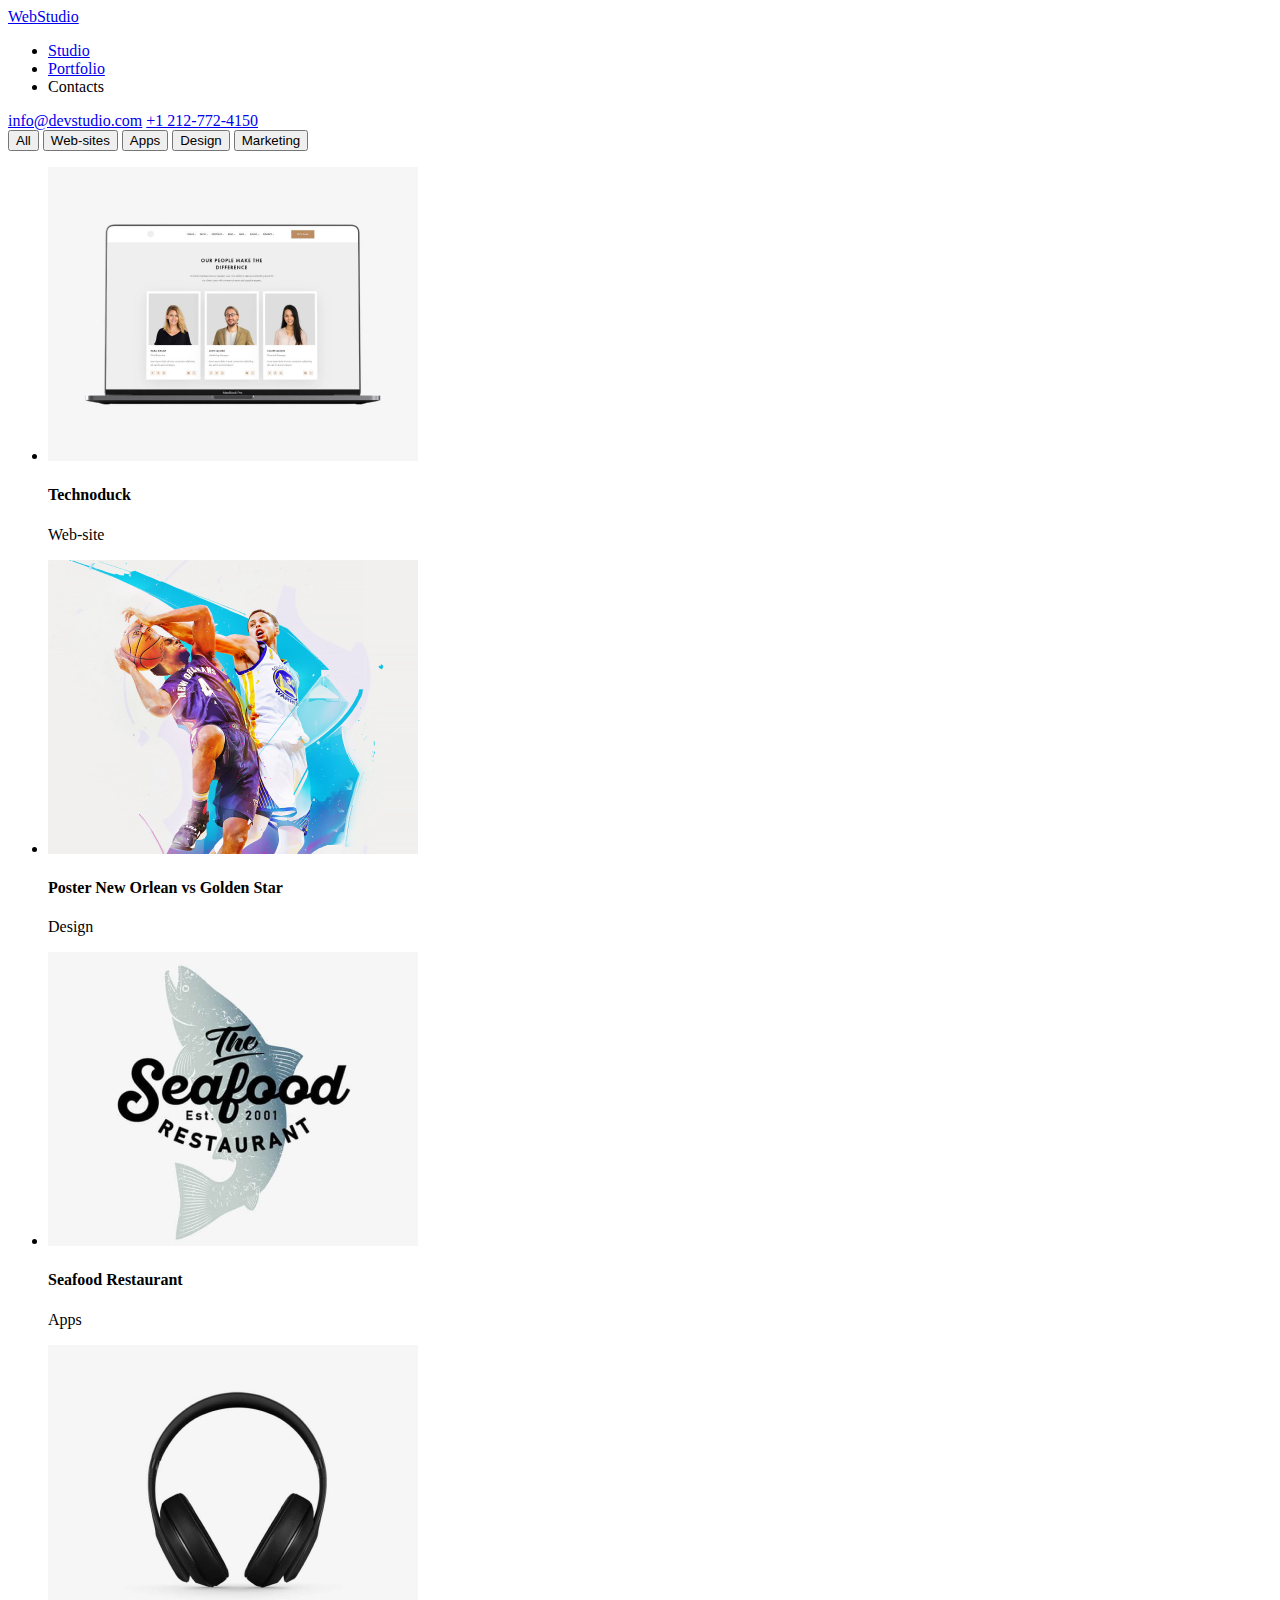
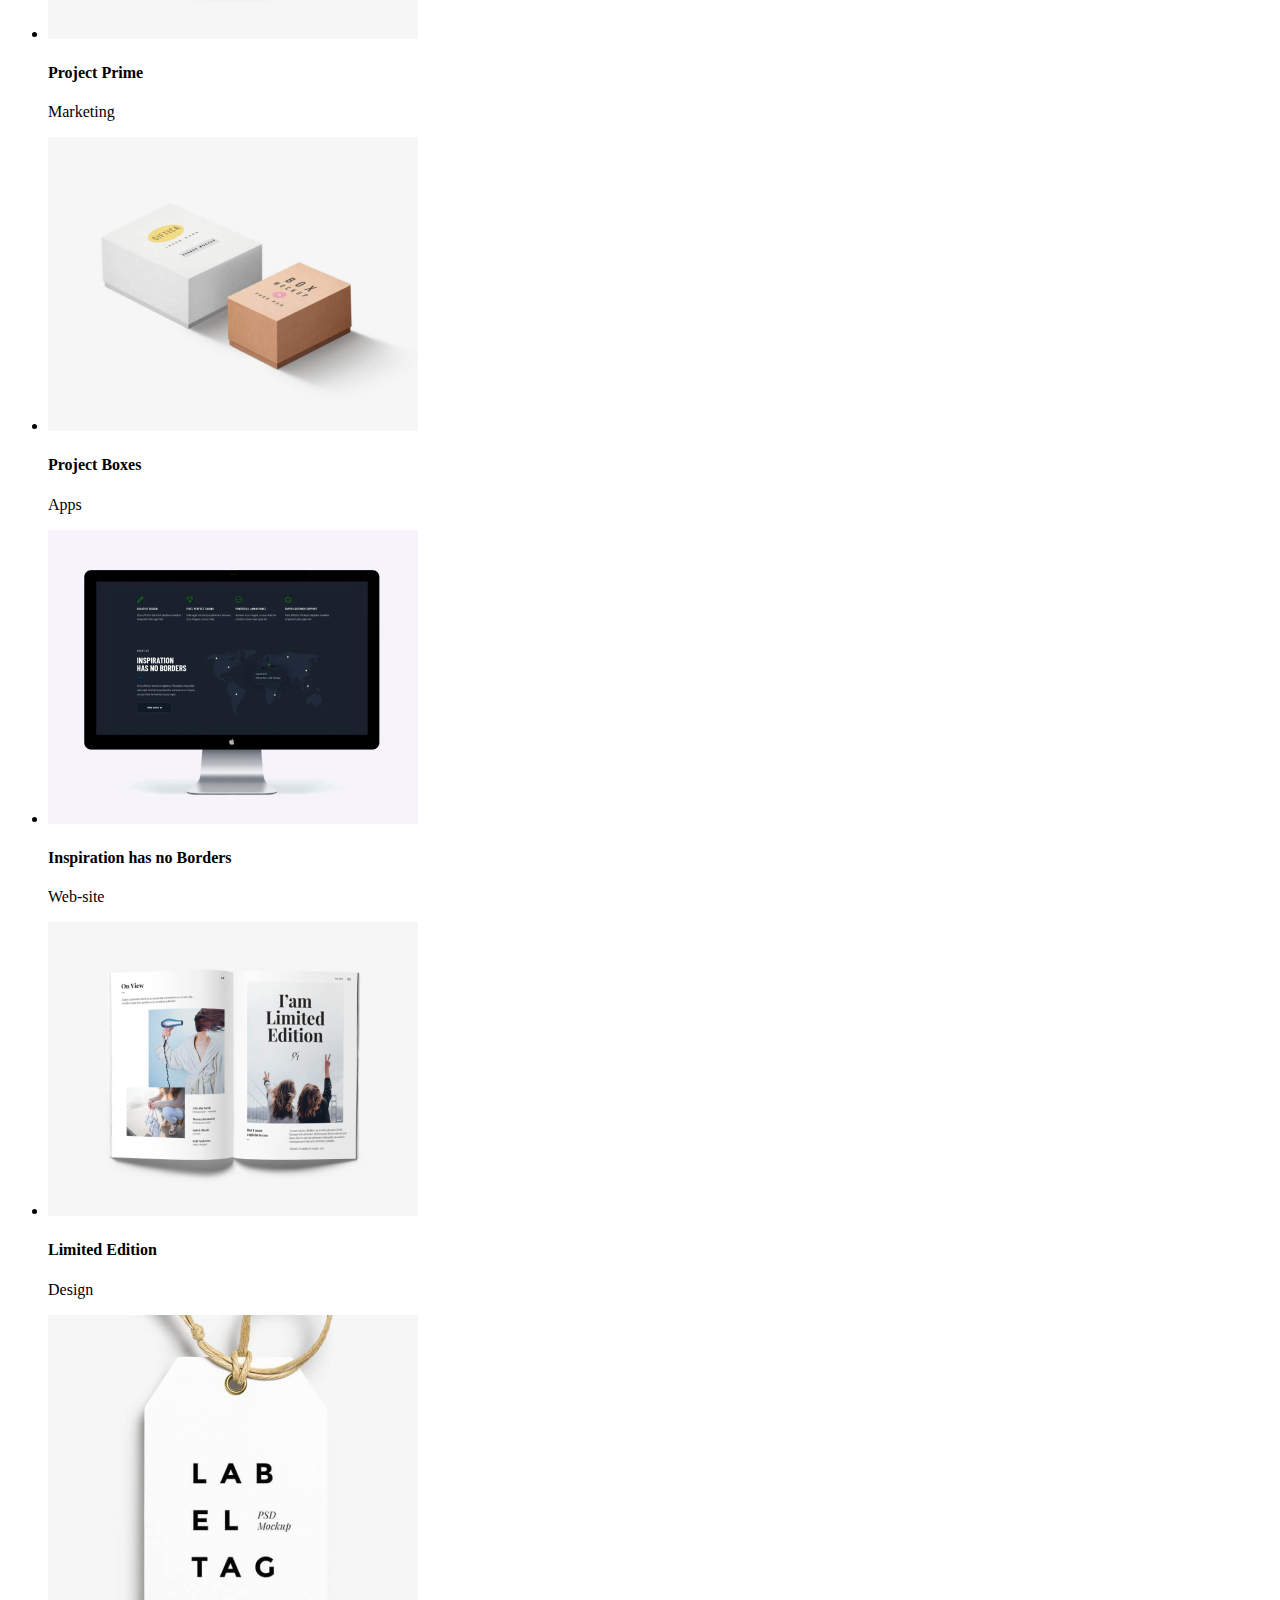
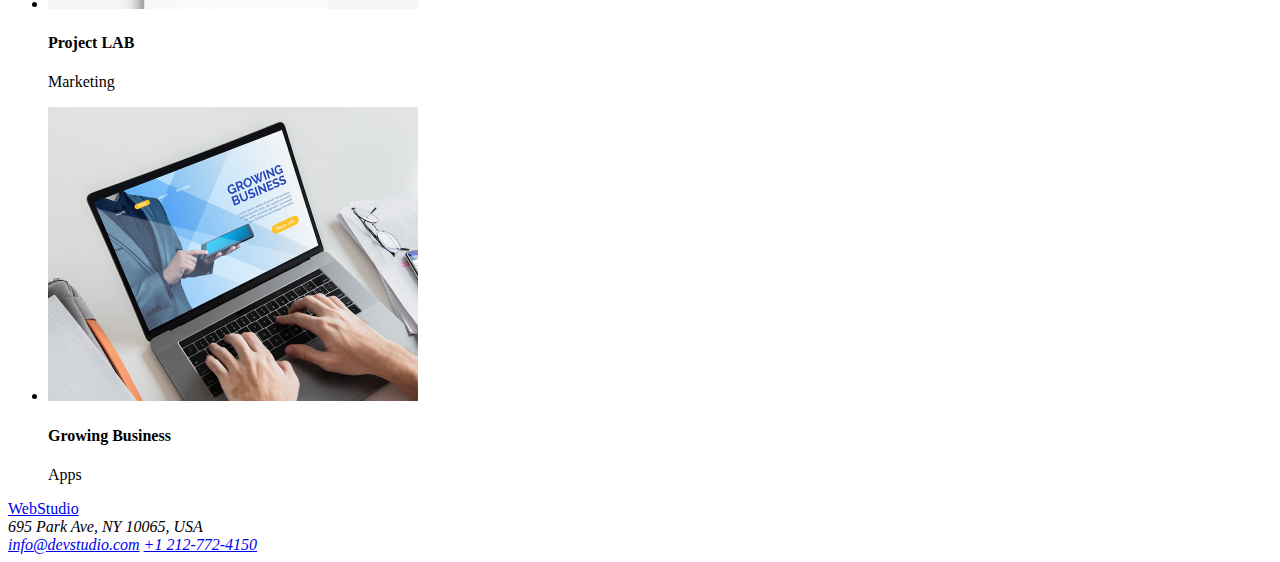
==== portofoliu.html @ a0f7ec47 "page structure" ====
<!DOCTYPE html>
<html lang="en">
<head>
    <meta charset="UTF-8">
    <meta name="viewport" content="width=device-width, initial-scale=1.0">
    <title>Portofoliu</title>
    <link rel="preconnect" href="https://fonts.googleapis.com">
    <link rel="preconnect" href="https://fonts.gstatic.com" crossorigin>
    <link href="https://fonts.googleapis.com/css2?family=Raleway:wght@700&family=Roboto:wght@400;500;700;900&display=swap" rel="stylesheet">
    <link rel="stylesheet" href="css/style.css"/>
</head>
<body>
    <header>
        <a href="./index.html">WebStudio</a>
        <nav>
            <ul>
                <li><a href="./index.html">Studio</a></li>
                <li><a href="./portofoliu.html">Portfolio</a></li>
                <li>Contacts</li>
            </ul>
        </nav>

        <a href="mailto:info@devstudio.com">info@devstudio.com</a>
        <a href="tel:+1-212-772-4150">+1 212-772-4150</a>

    </header>

    <main>

        <div class="buttons-portfolio-filter">
             <button type="button" class="button">All</button>
             <button type="button" class="button">Web-sites</button>
             <button type="button" class="button">Apps</button>
             <button type="button" class="button">Design</button>
             <button type="button" class="button">Marketing</button>
        </div>

        <section>
            <ul>
                <li>
                    <img src="./images/technoduck.jpg" alt="technoduck" width="370"/>
                        <h4 class="portofolio-project">Technoduck</h4>
                        <p class="tips-of-project">Web-site</p>
                </li>
                <li>
                    <img src="./images/poster-basketball.jpg" alt="poster new orlean vs solden star" width="370"/>
                        <h4 class="portofolio-project">Poster New Orlean vs Golden Star</h4>
                        <p class="tips-of-project">Design</p>
                </li>
                <li>
                    <img src="./images/seafood-restaurant.jpg" alt="seafood restaurant " width="370"/>
                        <h4 class="portofolio-project">Seafood Restaurant </h4>
                        <p class="tips-of-project">Apps</p>
                </li>
                <li>
                    <img src="./images/project-prime.jpg" alt="project prime" width="370"/>
                        <h4 class="portofolio-project">Project Prime</h4>
                        <p class="tips-of-project">Marketing</p>
                </li>
                <li>
                    <img src="./images/project-boxes.jpg" alt="project boxes" width="370"/>
                        <h4 class="portofolio-project">Project Boxes</h4>
                        <p class="tips-of-project">Apps</p>
                </li>
                <li>
                    <img src="./images/inspiration-has-no-borders.jpg" alt="inspiration has no borders" width="370"/>
                        <h4 class="portofolio-project">Inspiration has no Borders</h4>
                        <p class="tips-of-project">Web-site</p>
                </li>
                <li>
                    <img src="./images/limited-edition.jpg" alt="limited edition" width="370"/>
                        <h4 class="portofolio-project">Limited Edition</h4>
                        <p class="tips-of-project">Design</p>
                </li>
                <li>
                    <img src="./images/project-lab.jpg" alt="project lab" width="370"/>
                        <h4 class="portofolio-project">Project LAB</h4>
                        <p class="tips-of-project">Marketing</p>
                </li>
                <li>
                    <img src="./images/growing-business.jpg" alt="growing business" width="370"/>
                        <h4 class="portofolio-project">Growing Business</h4>
                        <p class="tips-of-project">Apps</p>
                </li>
            </ul>
        </section>
    </main>
    
    <footer>
        <a href="./index.html">WebStudio</a>
        <address>695 Park Ave, NY 10065, USA</address>
        <address>
            <a href="mailto:info@devstudio.com">info@devstudio.com</a>
            <a href="tel:+1-212-772-4150">+1 212-772-4150</a>
        </address>
    </footer>
</body>
</html>
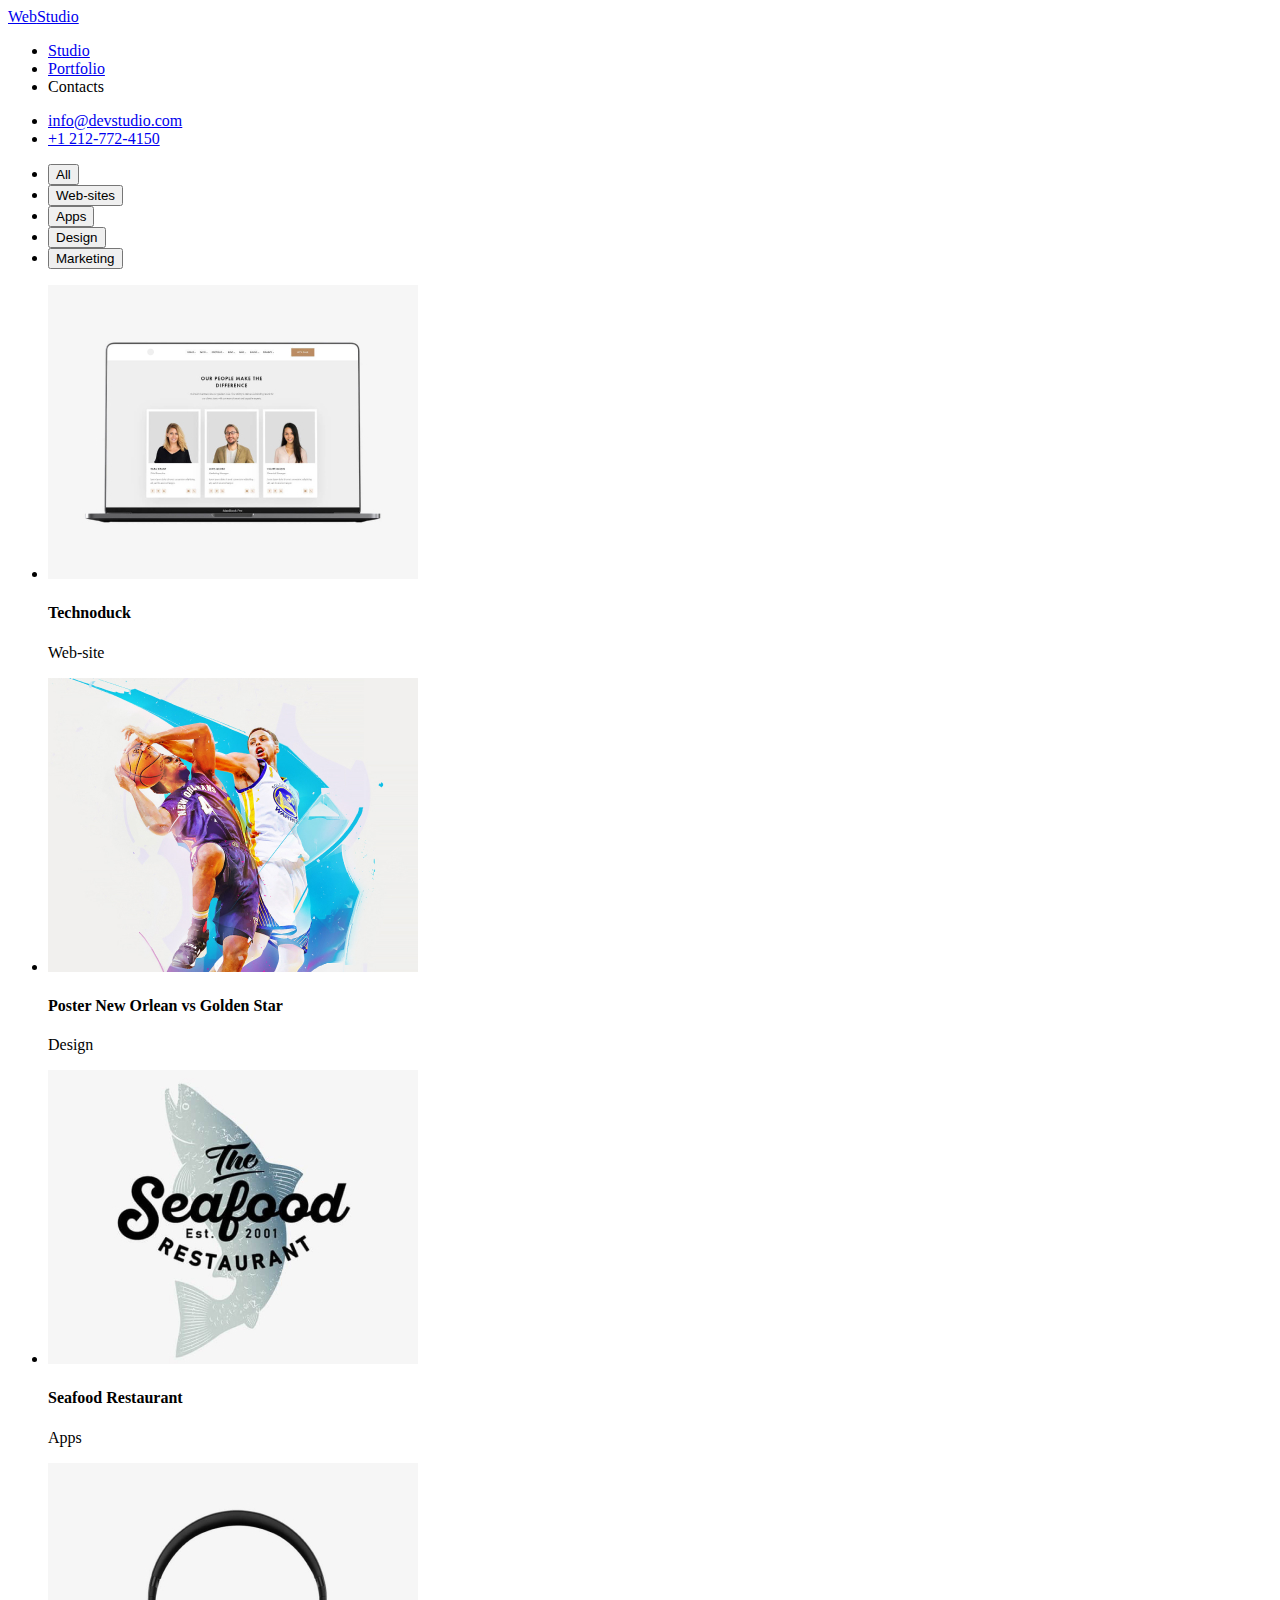
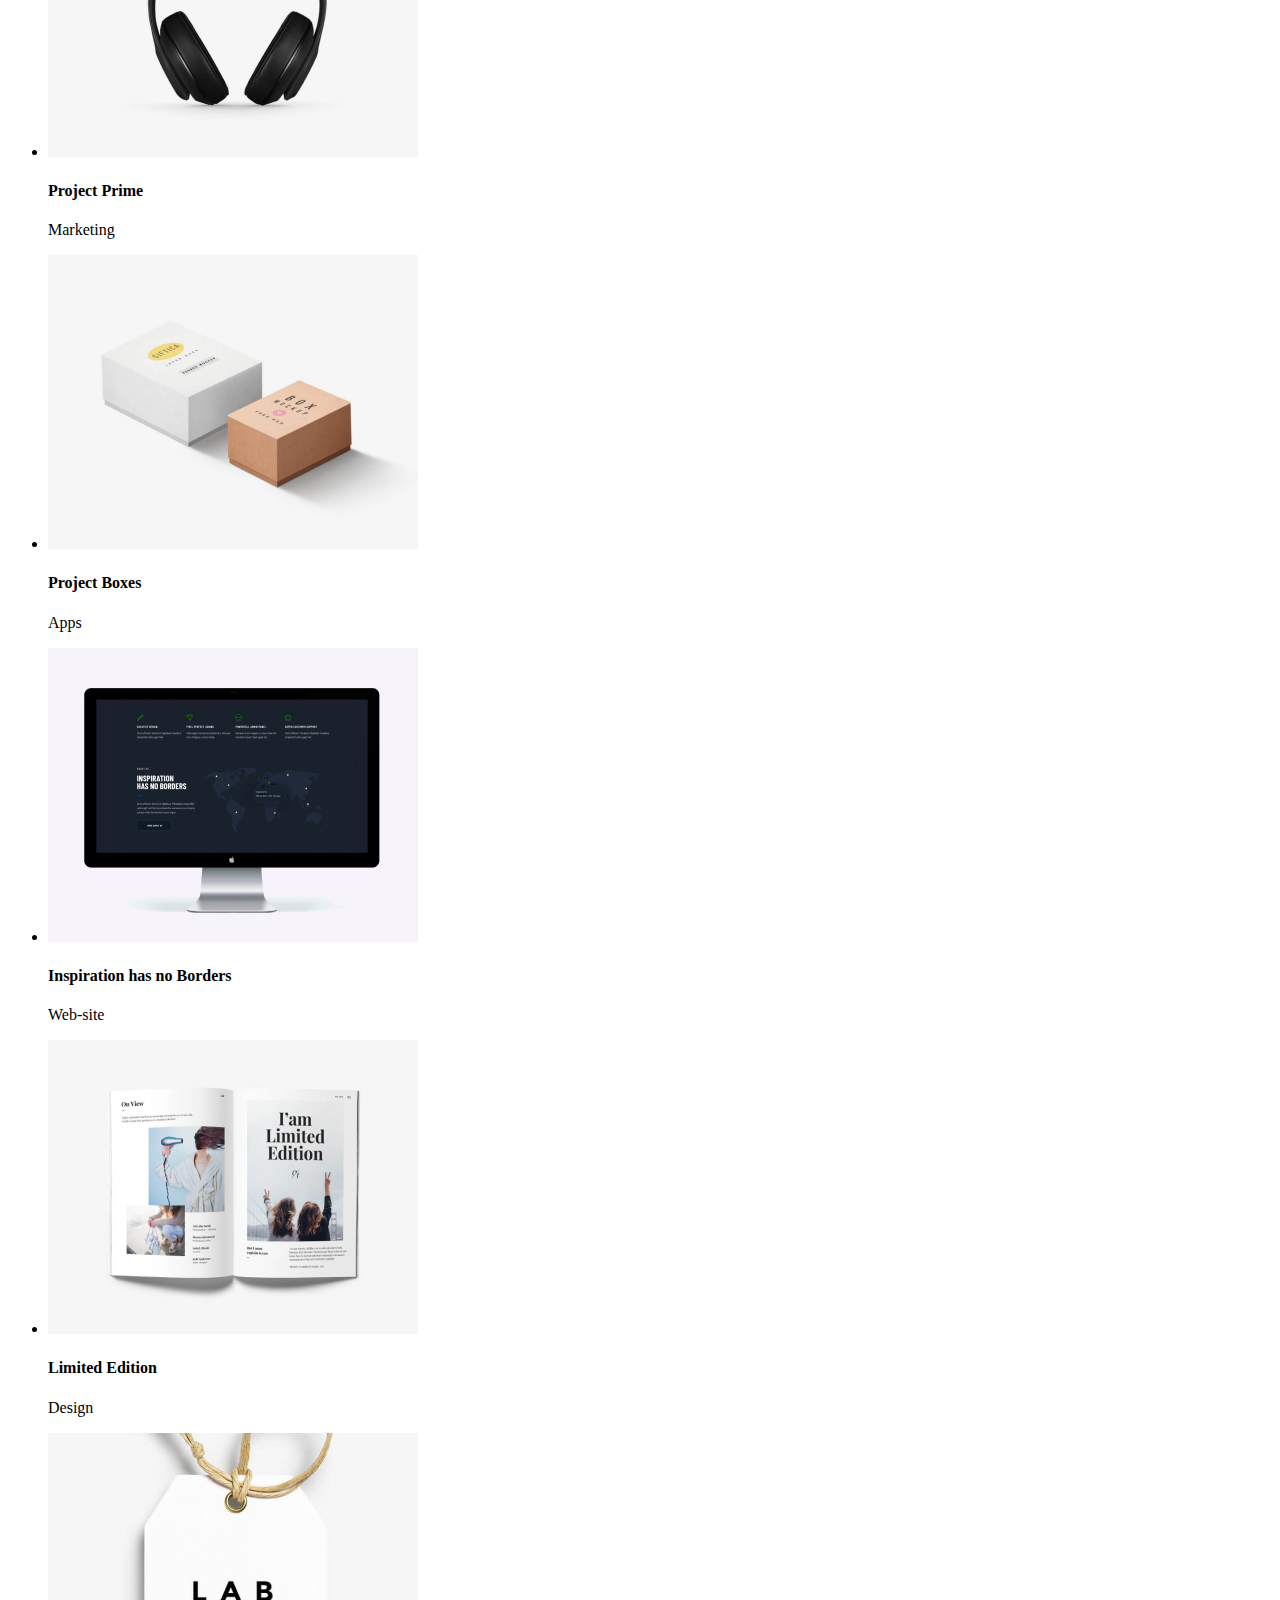
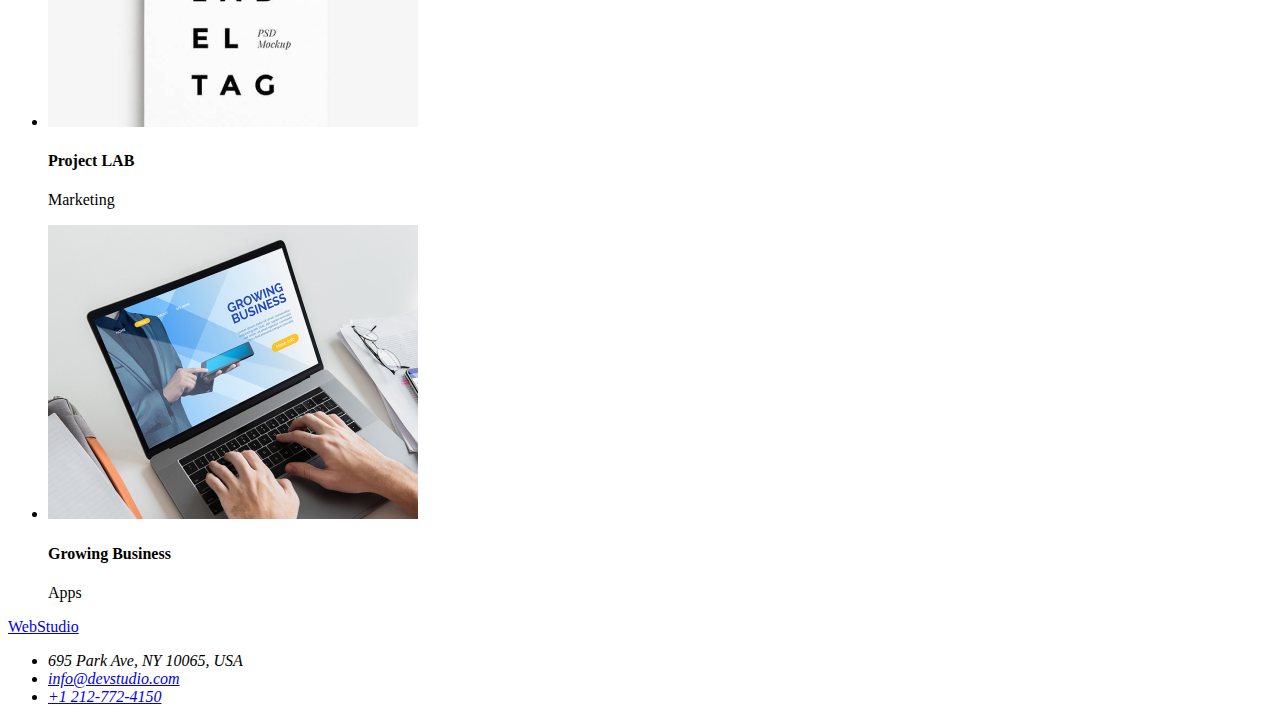
==== commit f8abcfaa: "final updates html" ====
--- a/portofoliu.html
+++ b/portofoliu.html
@@ -11,30 +11,35 @@
 </head>
 <body>
     <header>
-        <a href="./index.html">WebStudio</a>
+        <a href="./index.html" class="logo">Web<span class="logo2">Studio</span></a>
+
         <nav>
             <ul>
-                <li><a href="./index.html">Studio</a></li>
-                <li><a href="./portofoliu.html">Portfolio</a></li>
-                <li>Contacts</li>
+                <li><a href="./index.html" class="main-nav">Studio</a></li>
+                <li><a href="./portofoliu.html"class="main-nav">Portfolio</a></li>
+                <li class="main-nav">Contacts</li>
             </ul>
         </nav>
+        <ul>
+            <li><a href="mailto:info@devstudio.com" class="social-link">info@devstudio.com</a></li>
+            <li><a href="tel:+1-212-772-4150" class="social-link">+1 212-772-4150</a></li>
+        </ul>
 
-        <a href="mailto:info@devstudio.com">info@devstudio.com</a>
-        <a href="tel:+1-212-772-4150">+1 212-772-4150</a>
+        
+        
 
     </header>
 
     <main>
-
-        <div class="buttons-portfolio-filter">
-             <button type="button" class="button">All</button>
-             <button type="button" class="button">Web-sites</button>
-             <button type="button" class="button">Apps</button>
-             <button type="button" class="button">Design</button>
-             <button type="button" class="button">Marketing</button>
-        </div>
-
+        <section>
+            <ul>
+                <li><button type="button" class="button-portfolio">All</button></li>
+                <li><button type="button" class="button-portfolio">Web-sites</button></li>
+                <li><button type="button" class="button-portfolio">Apps</button></li>
+                <li><button type="button" class="button-portfolio">Design</button></li>
+                <li><button type="button" class="button-portfolio">Marketing</button></li>
+            </ul>
+        </section>
         <section>
             <ul>
                 <li>
@@ -86,12 +91,14 @@
         </section>
     </main>
     
-    <footer>
-        <a href="./index.html">WebStudio</a>
-        <address>695 Park Ave, NY 10065, USA</address>
+    <footer class="footer-zone">
+        <a href="./index.html" class="logo">Web<span class="logo2-footer">Studio</span></a>
         <address>
-            <a href="mailto:info@devstudio.com">info@devstudio.com</a>
-            <a href="tel:+1-212-772-4150">+1 212-772-4150</a>
+            <ul>
+                <li class="location">695 Park Ave, NY 10065, USA</li>
+                <li> <a href="mailto:info@devstudio.com" class="social-link">info@devstudio.com</a></li>
+                <li><a href="tel:+1-212-772-4150" class="social-link">+1 212-772-4150</a></li>
+            </ul>
         </address>
     </footer>
 </body>
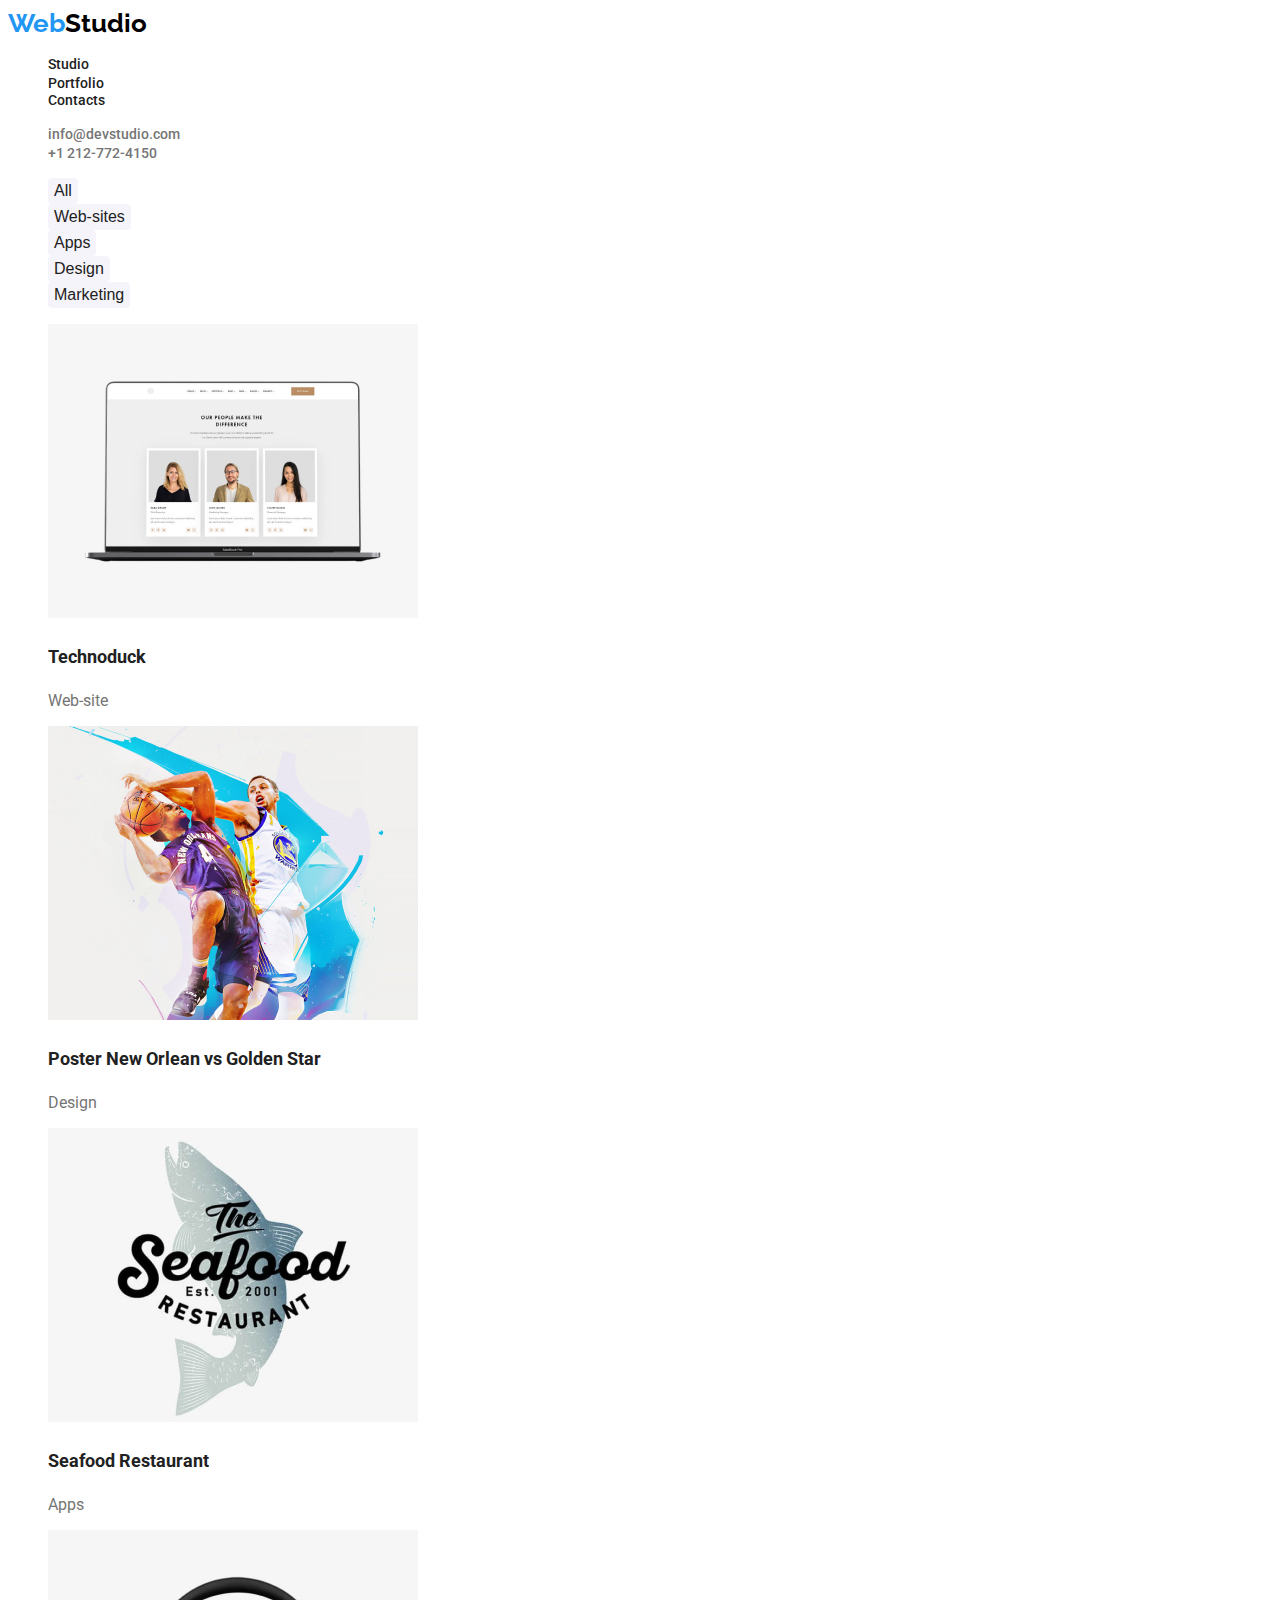
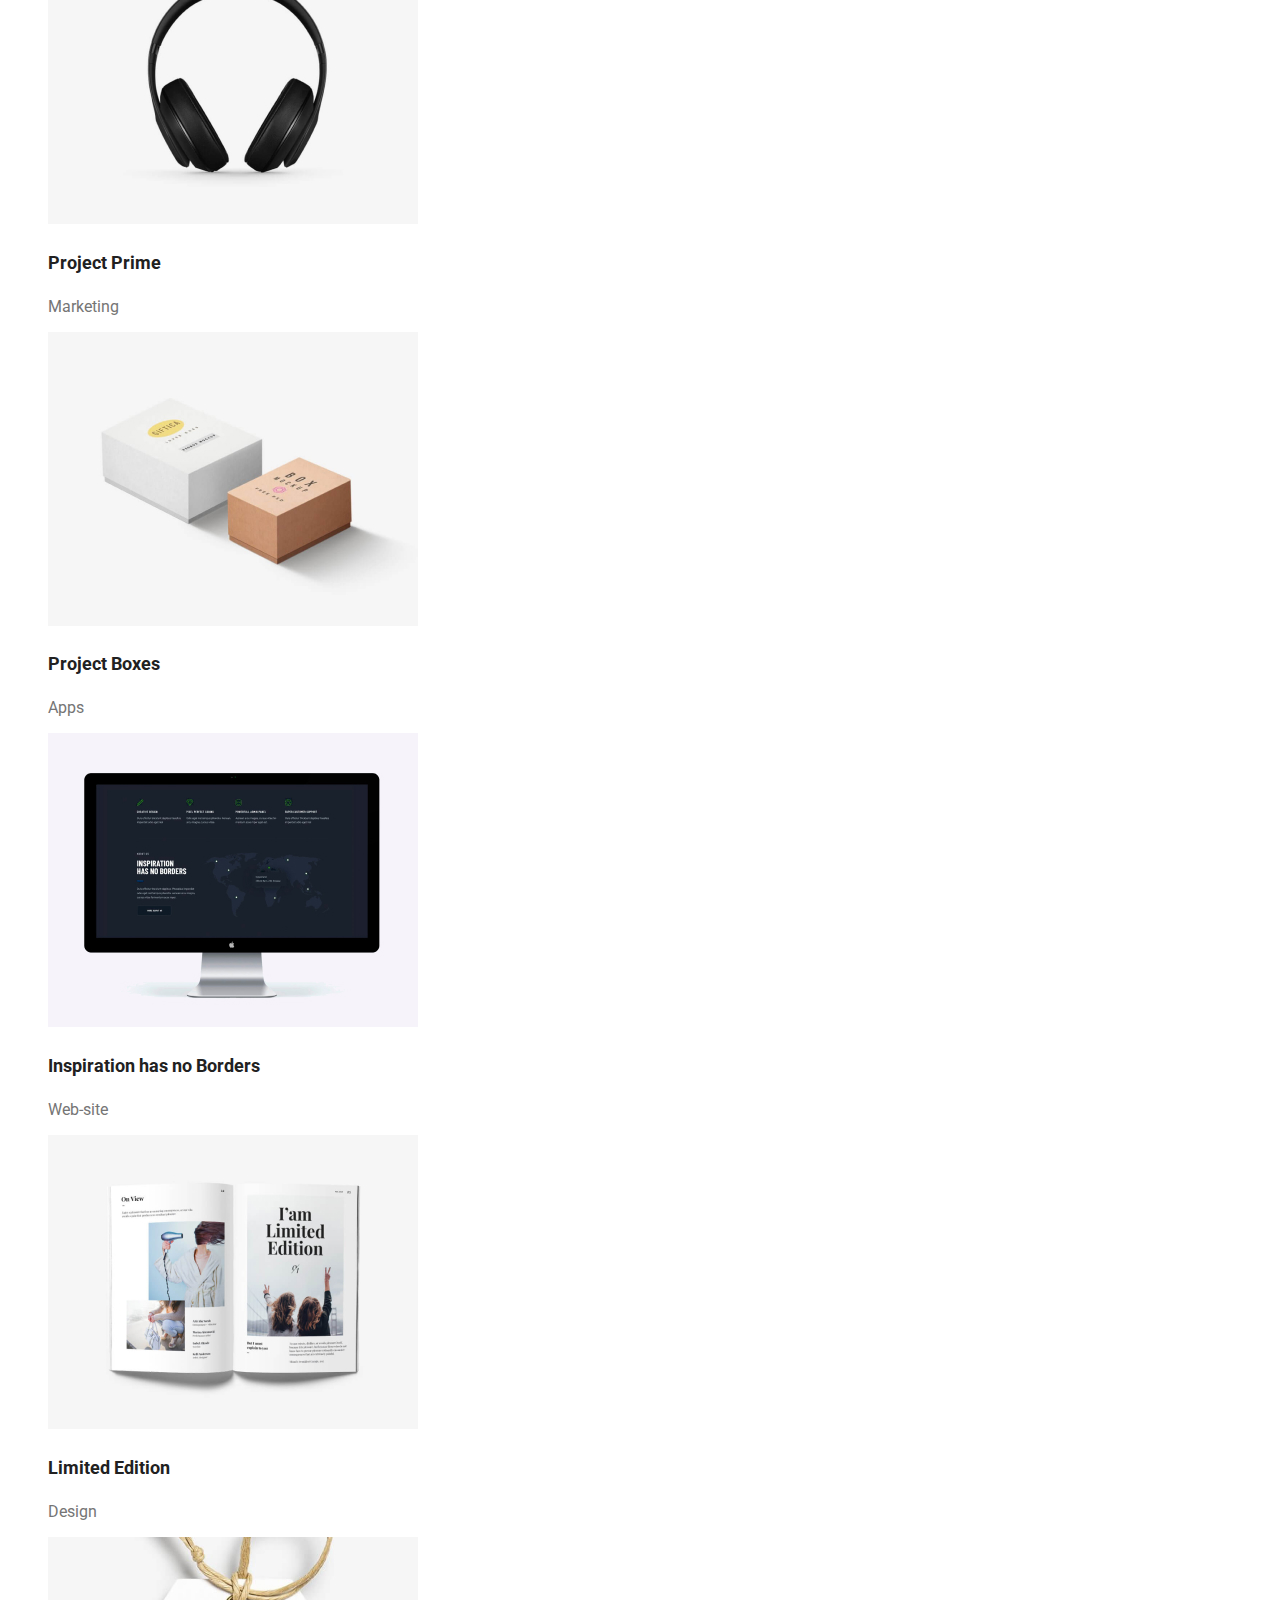
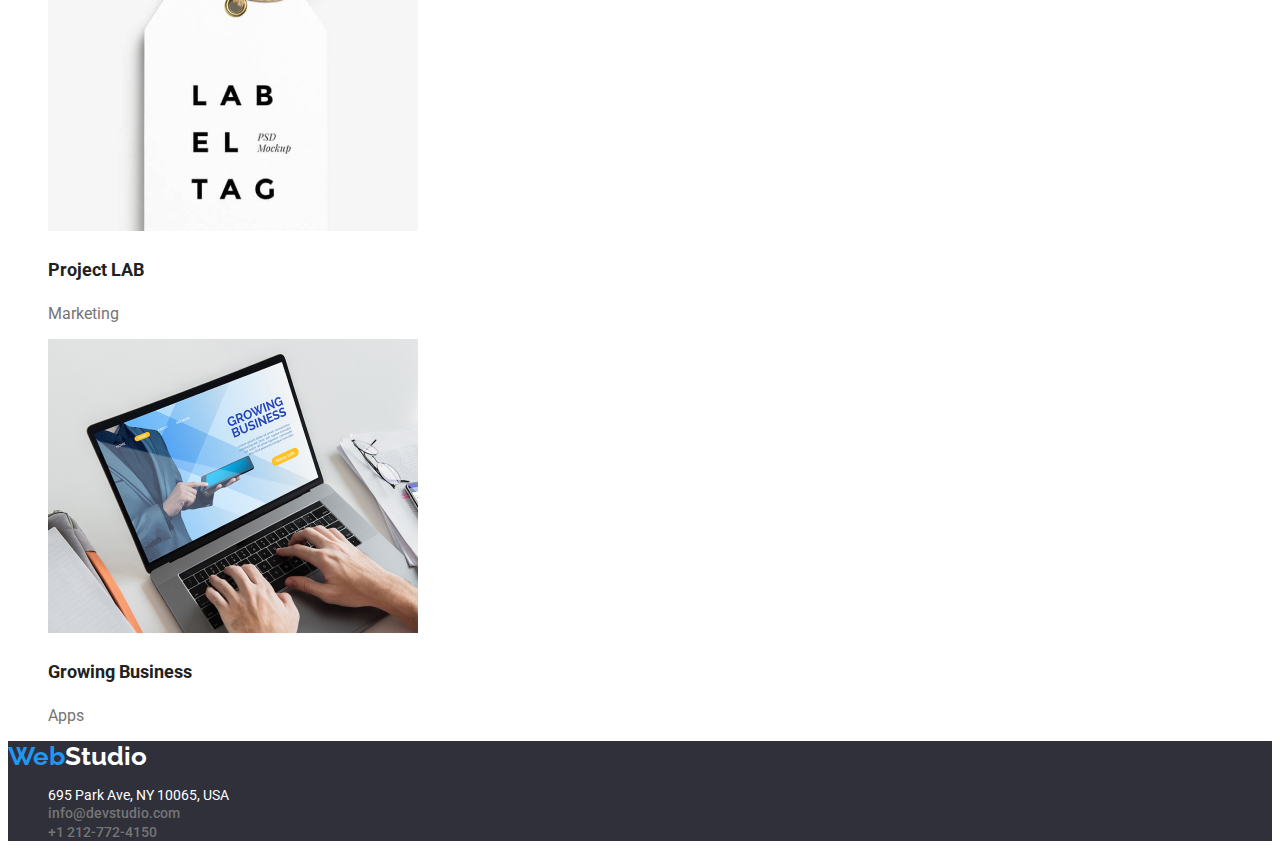
==== commit d91154d4: "div update" ====
--- a/portofoliu.html
+++ b/portofoliu.html
@@ -16,7 +16,7 @@
         <nav>
             <ul>
                 <li><a href="./index.html" class="main-nav">Studio</a></li>
-                <li><a href="./portofoliu.html"class="main-nav">Portfolio</a></li>
+                <li><a href="./portofoliu.html" class="main-nav">Portfolio</a></li>
                 <li class="main-nav">Contacts</li>
             </ul>
         </nav>
@@ -31,7 +31,7 @@
     </header>
 
     <main>
-        <section>
+        <div>
             <ul>
                 <li><button type="button" class="button-portfolio">All</button></li>
                 <li><button type="button" class="button-portfolio">Web-sites</button></li>
@@ -39,7 +39,7 @@
                 <li><button type="button" class="button-portfolio">Design</button></li>
                 <li><button type="button" class="button-portfolio">Marketing</button></li>
             </ul>
-        </section>
+        </div>
         <section>
             <ul>
                 <li>
--- a/css/style.css
+++ b/css/style.css
@@ -0,0 +1,143 @@
+body{
+    font-family: 'Roboto', sans-serif;
+    color: #212121;
+    
+}
+
+:root{
+    --link-color: #2196F3;
+    --secondary-titles: #212121;
+    --descriptive-text: #757575;
+    --team-back: #F5F4FA;
+    --color-white: #ffffff; 
+}
+.logo {
+    color: #2196F3;
+    font-family: 'Raleway' ;
+    font-weight: bold;
+    font-size: 26px;
+    text-decoration: none;
+}
+.logo2 {
+    color: #000000;
+    font-family: 'Raleway' ;
+    font-weight: bold;
+    font-size: 26px;
+}
+.logo2-footer {
+    color: var(--color-white);
+    font-weight: bold;
+    font-family: 'Raleway' ;
+}
+.main-nav {
+    text-decoration: none;
+    color: var(--secondary-titles);
+    font-size: 14px;
+    font-weight:500;
+}
+.social-link {
+    text-decoration: none;
+    color: var(--descriptive-text);
+    font-size: 14px;
+    font-weight: 500;
+    font-style: normal;
+}
+ul {
+    list-style-type: none;
+}
+
+.title {
+    background-color: #2F303A;
+    color: #ffffff;
+    font-size: 44px;
+    text-align: center;
+    line-height: 1.36;
+}
+.button {
+    font-size: 16px;
+    height: 30px;
+    font-weight: bold;
+    background-color: var(--team-back);
+    border: none;
+    border-radius: 4px;
+}
+.button:hover {
+    background-color: var(--link-color);
+    color: var(--color-white);
+}
+.group-title {
+    color: var(--secondary-titles);
+    font-size: 14px;
+    font-weight: bold;
+}
+
+.group-details {
+    color: var(--descriptive-text);
+    font-size: 14px;
+    font-weight: 400;
+}
+.section-title {
+    text-align: center;
+    color: var(--secondary-titles);
+    font-size: 36px;
+    font-weight: bold;
+}
+.team {
+    background-color: #F5F4FA;
+}
+.team-name {
+    color: var(--secondary-titles);
+    font-size: 16px;
+    text-align: center;
+    font-weight: 500;
+}
+.team-job {
+    color: var(--descriptive-text);
+    font-size: 16px;
+    font-weight: 500;
+    text-align: center;
+}
+.button-portfolio {
+    background-color: var(--team-back);
+    border: none;
+    color: var(--secondary-titles);
+    font-size: 16px;
+    font-weight: 500;
+    border-radius: 4px;
+    height: 26px;
+}
+.button-portfolio:hover {
+    background-color: var(--link-color);
+    color: var(--color-white);
+}
+.portofolio-project {
+    color: var(--secondary-titles);
+    font-size: 18px;
+    font-weight: bold;
+}
+
+.tips-of-project {
+    color: var(--descriptive-text);
+    font-size: 16px;
+    font-weight: 400;
+}
+
+.footer-zone {
+    background-color: #2F303A;
+}
+
+.location {
+    color: var(--color-white);
+    font-size: 14px;
+    font-weight: 400;
+    font-style: normal;
+
+}
+
+
+.social-link:hover {
+    color: var(--link-color);
+}
+.main-nav:hover {
+    color: var(--link-color);
+}
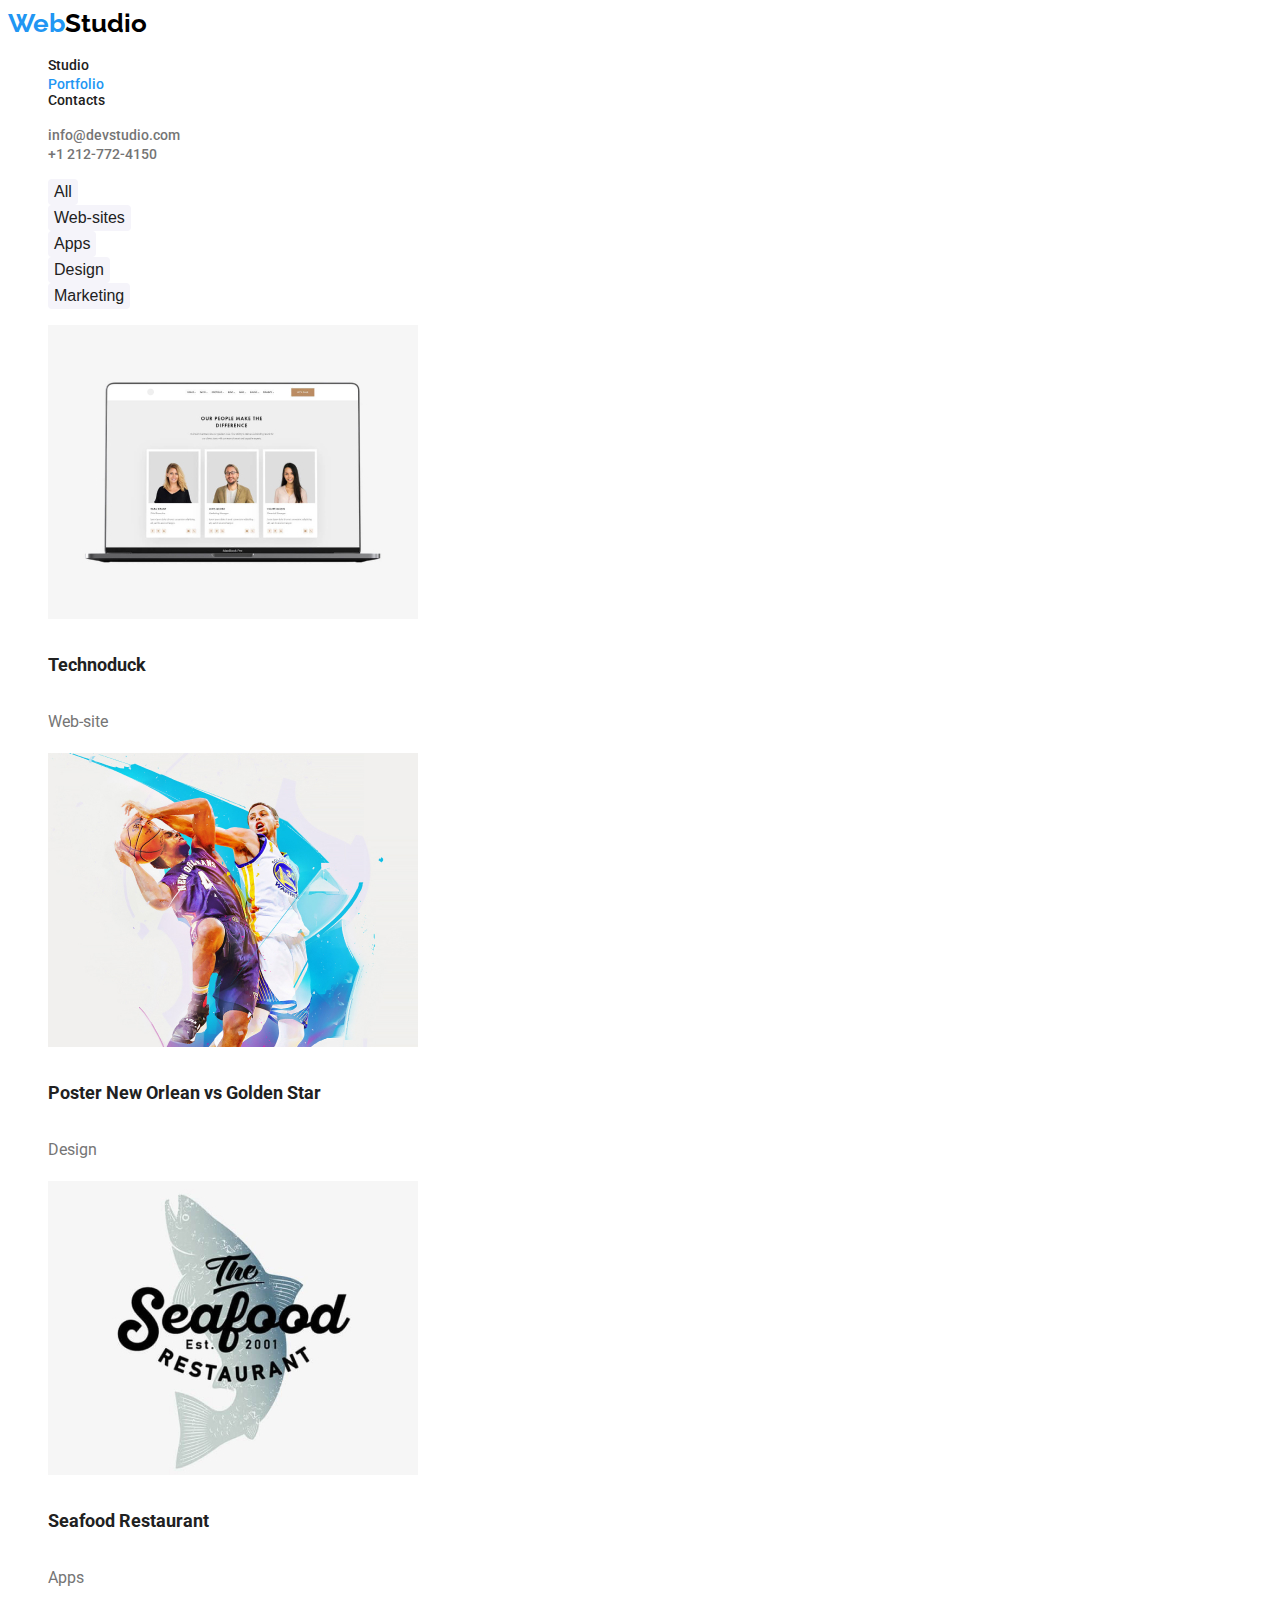
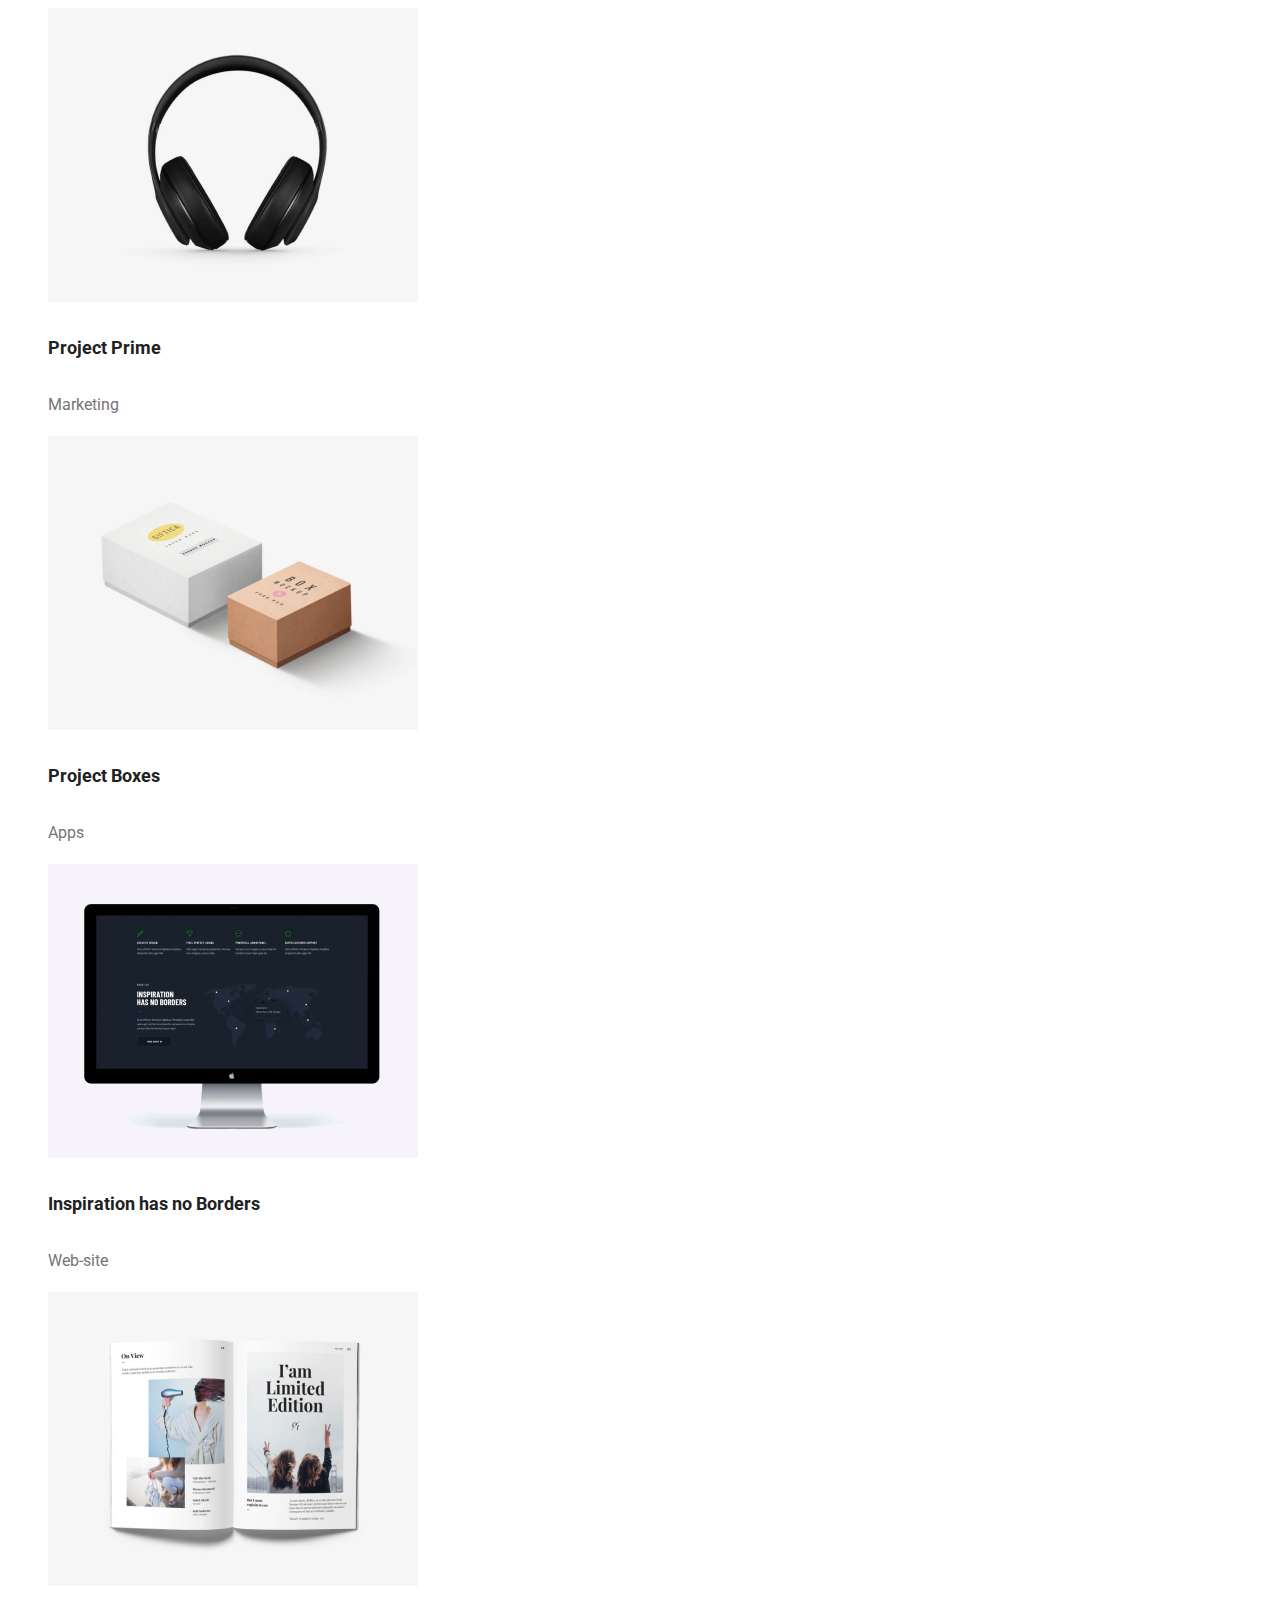
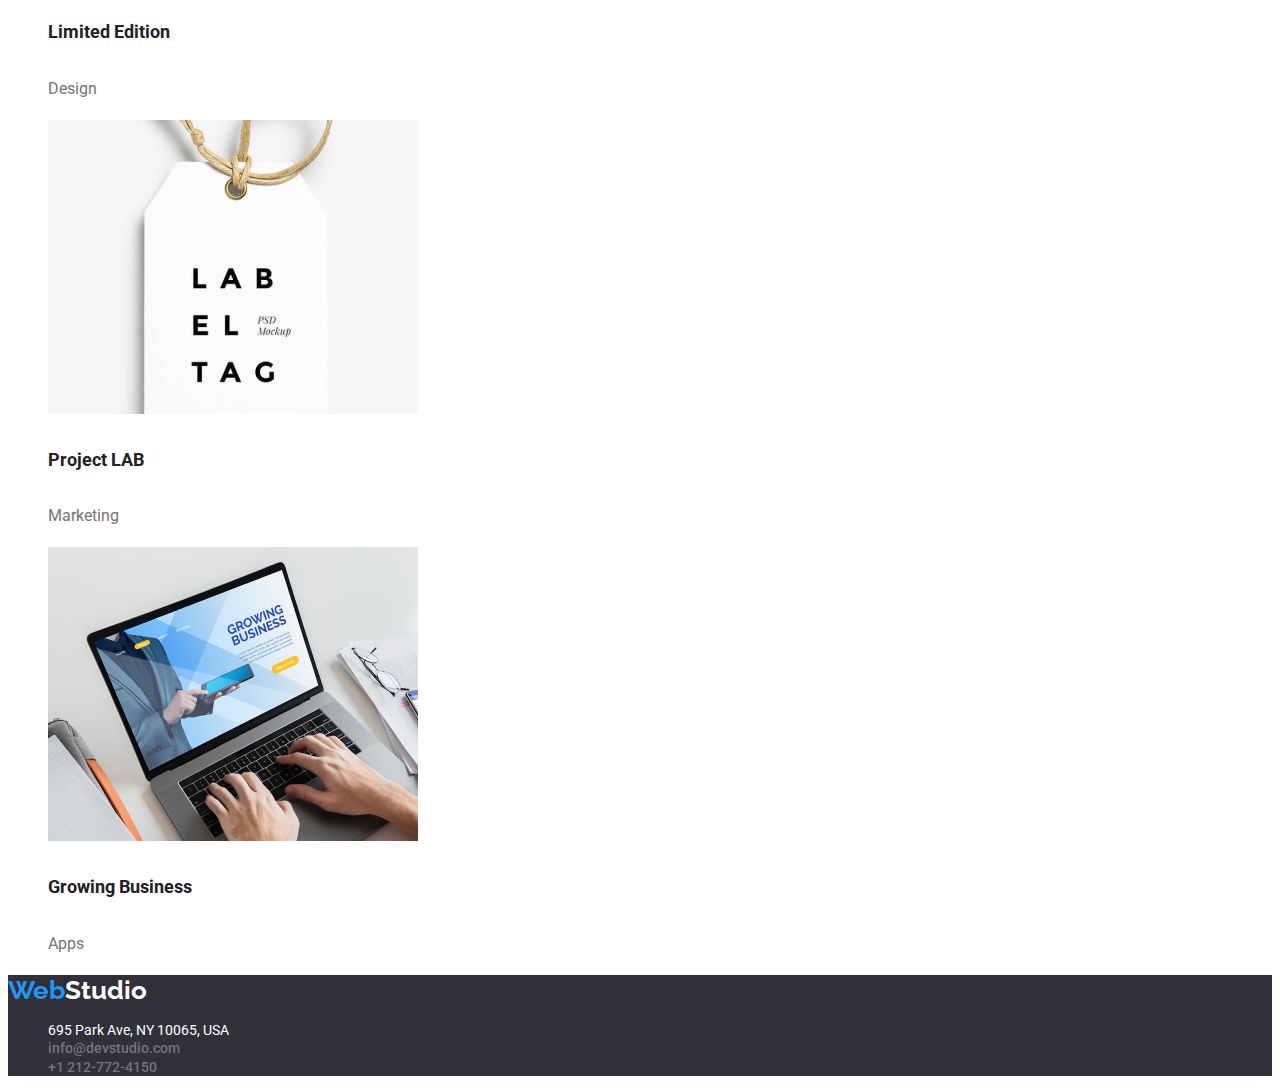
==== commit 60205f04: "updates" ====
--- a/portofoliu.html
+++ b/portofoliu.html
@@ -16,7 +16,7 @@
         <nav>
             <ul>
                 <li><a href="./index.html" class="main-nav">Studio</a></li>
-                <li><a href="./portofoliu.html" class="main-nav">Portfolio</a></li>
+                <li><a href="./portofoliu.html" class="main-nav" id="current">Portfolio</a></li>
                 <li class="main-nav">Contacts</li>
             </ul>
         </nav>
--- a/css/style.css
+++ b/css/style.css
@@ -1,7 +1,8 @@
 body{
     font-family: 'Roboto', sans-serif;
-    color: #212121;
-    
+    color: var(--secondary-titles);
+    font-weight: 400;
+    font-style: normal;
 }
 
 :root{
@@ -17,6 +18,7 @@
     font-weight: bold;
     font-size: 26px;
     text-decoration: none;
+    line-height: 1.2;
 }
 .logo2 {
     color: #000000;
@@ -34,6 +36,14 @@
     color: var(--secondary-titles);
     font-size: 14px;
     font-weight:500;
+    line-height: 1.14;
+}
+.main-nav:hover,
+.main-nav:focus {
+    color: var(--link-color);
+}
+.main-nav:active {
+    color: var(--link-color);
 }
 .social-link {
     text-decoration: none;
@@ -41,6 +51,7 @@
     font-size: 14px;
     font-weight: 500;
     font-style: normal;
+    line-height: 1.14;
 }
 ul {
     list-style-type: none;
@@ -57,12 +68,16 @@
     font-size: 16px;
     height: 30px;
     font-weight: bold;
-    background-color: var(--team-back);
+    color: var(--color-white);
+    background-color: var(--link-color);
     border: none;
     border-radius: 4px;
+    cursor: pointer;
+    line-height: 1.87;
 }
-.button:hover {
-    background-color: var(--link-color);
+.button:hover,
+.button:focus {
+    background-color: #188CE8;
     color: var(--color-white);
 }
 .group-title {
@@ -71,10 +86,13 @@
     font-weight: bold;
 }
 
+#current {color: var(--link-color);
+}
+
 .group-details {
     color: var(--descriptive-text);
     font-size: 14px;
-    font-weight: 400;
+    line-height: 1.71;
 }
 .section-title {
     text-align: center;
@@ -90,12 +108,14 @@
     font-size: 16px;
     text-align: center;
     font-weight: 500;
+    line-height: 1.18;
 }
 .team-job {
     color: var(--descriptive-text);
     font-size: 16px;
     font-weight: 500;
     text-align: center;
+    line-height: 1.18;
 }
 .button-portfolio {
     background-color: var(--team-back);
@@ -105,21 +125,32 @@
     font-weight: 500;
     border-radius: 4px;
     height: 26px;
+    cursor: pointer;
 }
 .button-portfolio:hover {
     background-color: var(--link-color);
     color: var(--color-white);
 }
+.button-portfolio:focus {
+    background-color: var(--link-color);
+    color: var(--color-white);
+}
+.button-portfolio:active {
+    background-color: var(--link-color);
+    color: var(--color-white);
+}
+
 .portofolio-project {
     color: var(--secondary-titles);
     font-size: 18px;
     font-weight: bold;
+    line-height: 2;
 }
 
 .tips-of-project {
     color: var(--descriptive-text);
     font-size: 16px;
-    font-weight: 400;
+    line-height: 1.87;
 }
 
 .footer-zone {
@@ -129,15 +160,12 @@
 .location {
     color: var(--color-white);
     font-size: 14px;
-    font-weight: 400;
     font-style: normal;
-
 }
 
 
-.social-link:hover {
+.social-link:hover,
+.social-link:focus {
     color: var(--link-color);
 }
-.main-nav:hover {
-    color: var(--link-color);
-}
+
